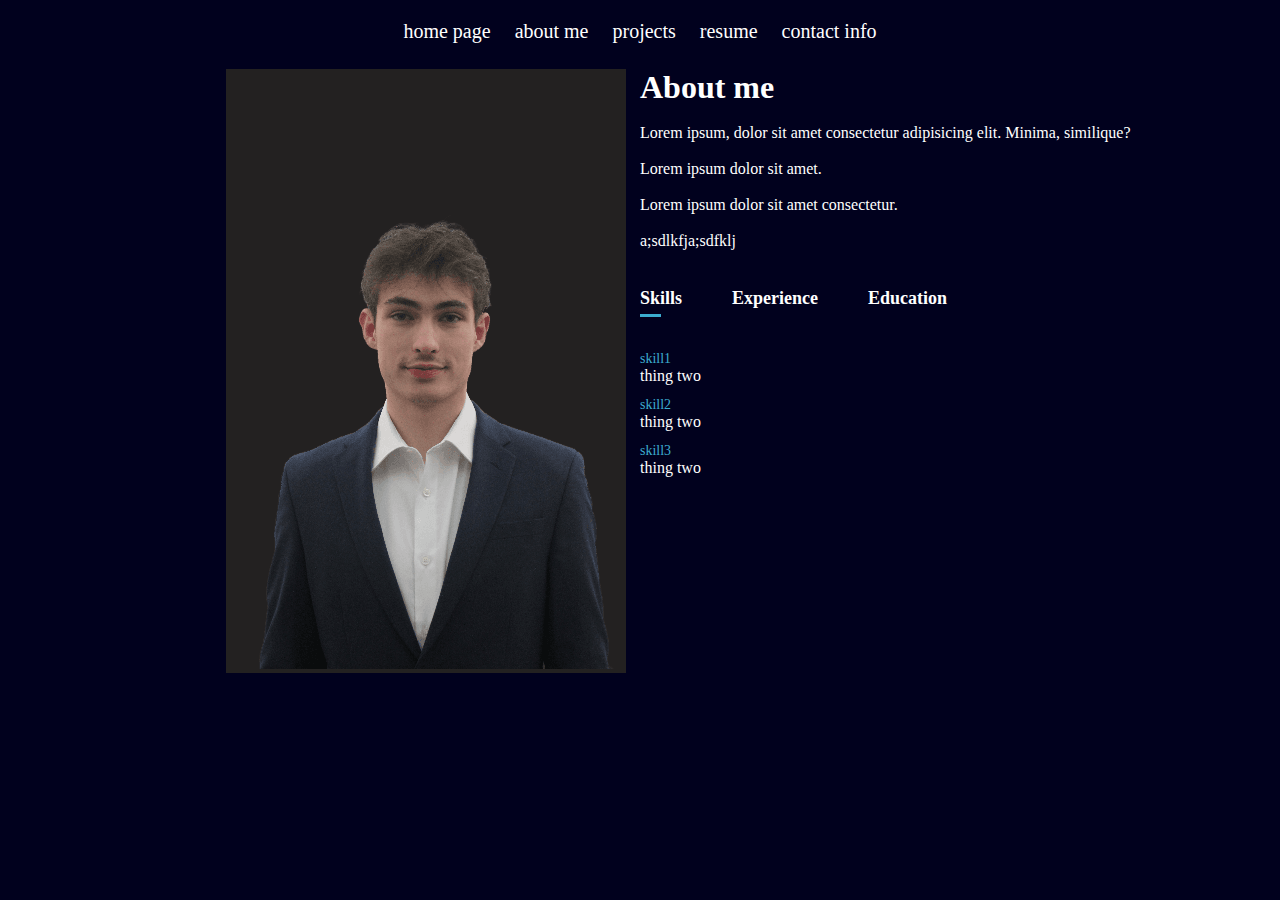
==== about.html @ c7457379 "Add files via upload" ====
<!DOCTYPE html>
<html lang="en">
<head>
    <meta charset="UTF-8">
    <meta name="viewport" content="width=device-width, initial-scale=1.0">
    <title>About me</title>
    <link rel="stylesheet" type="text/css" href="style.css" />
</head>
<body class="aboutBody">
    <nav id="aboutNav">
        <ul id="links">
            <li><a href="index.html">home page</a></li>
            <li><a href="about.html">about me</a></li>
            <li><a href="projects.html">projects</a></li>
            <li><a href="resume.html">resume</a></li>
            <li><a href="contact.html">contact info</a></li>
        </ul>
    </nav>

<div class="about">
    <div class="container">
        <div class="row">
            <div class="about-col1">
                <img src="background.png">
            </div>
            <div class="about-col2">
                <h1 id="aboutTitle">About me</h1>
                <pre>

Lorem ipsum, dolor sit amet consectetur adipisicing elit. Minima, similique?

Lorem ipsum dolor sit amet.

Lorem ipsum dolor sit amet consectetur.

a;sdlkfja;sdfklj
                </pre>
                <div class="tabtitles">
                    <p class="tab-links active-link" onclick="opentab('skills')">Skills</p>
                    <p class="tab-links" onclick="opentab('experience')">Experience</p>
                    <p class="tab-links" onclick="opentab('education')">Education</p>
                </div>
                <div class="tabContents activeTab" id="skills">
                    <ul>
                        <li><span>skill1</span><br>thing two</li>
                        <li><span>skill2</span><br>thing two</li>
                        <li><span>skill3</span><br>thing two</li>
                    </ul>
                </div>
                <div class="tabContents" id="experience">
                    <ul>
                        <li><span>experience1</span><br>thing two</li>
                        <li><span>experience2</span><br>thing two</li>
                        <li><span>experience3</span><br>thing two</li>
                    </ul>
                </div>
                <div class="tabContents" id="education">
                    <ul>
                        <li><span>education1</span><br>thing two</li>
                        <li><span>education2</span><br>thing two</li>
                        <li><span>education3</span><br>thing two</li>
                    </ul>
                </div>
            </div>
        </div>
    </div>
</div>
    
<script src="script.js"></script>

</body>
</html>
---- style.css ----
*{
    box-sizing:border-box;
    margin:0;
    padding:0;
    font-family:Georgia, 'Times New Roman', Times, serif;
}

body{
    background: #01011e;
    color:#fff;
}

#header{
    width:100vw;
    height:100vh;
    background-image:url("background.png");
    background-position:bottom right;
    background-repeat:no-repeat;
    background-size:42%
}
.indexcontainer{
    padding: 20px 2%;
}

#indexNav{
    display:flex;
    align-items:center;
    justify-content: flex-start;
}

#name{
    width:400px;
    font-size:35px;
}

nav ul li{
    display:inline;
    list-style:none;
}

nav ul li a{
    text-decoration: none;
    color:white;
    padding:10px;
    font-size:20px;
}

nav ul li a:hover {
    text-decoration: underline;
    text-decoration-color:rgb(88, 154, 211);
    text-decoration-thickness:5px;
  }

.introtext{
    margin-top:40px;
}


/*about me */
.about{
    padding:2%;
    margin-bottom:20px;
}

#aboutNav{
    display:flex;
    align-items:center;
    justify-content: center;
    padding-top:20px;
}

.row {
    display:flex;
    justify-content:space-between;
}

.about-col1{
    flex-basis:30%;
    background-color:rgb(35, 33, 33);
    margin-left:200px;
}

.about-col2{
    flex-basis:50%;
}
.tabtitles{
    display:flex;
    margin:20px 0px 40px;
}

.tab-links{
    margin-right:50px;
    font-size:18px;
    cursor:pointer;
    font-weight:bold;
    position:relative;
}

.tab-links::after{
    content:'';
    width:0;
    height:3px;
    background:#3baccf;
    position:absolute;
    left:0;
    bottom:-8px;
    transition:0.5s;
}

.tab-links.active-link::after{
    width:50%;
}

.tabContents ul li{
    list-style:none;
    margin:10px 0px;
}

.tabContents ul li span{
    color:#3baccf;
    font-size:14px;
}

.tabContents{
    display:none;
}

.tabContents.activeTab{
    display:block;
}

/*THIS IS THE CONTACT SECTION*/
.ContactContainer{
    margin-bottom:20px;
    display:flex;
    flex-direction:column-reverse;
    position:relative;
    align-items:center;
}

#contactNav{
    display:flex;
    align-items:center;
    justify-content: center;
    position:absolute;
    top:0px;
    padding-top:20px;
}

#cityimage{
    width:100vw;
    height:50vh;
}

button{
    position:absolute;
    left:0px;
    border-color:white;
}


.contactMethods{
    display:flex;
    align-items:center;
    padding-top:30px;
    margin-top:70px;
    justify-content:space-evenly;

}

#linkedinpic{
    height:40px;
    border-radius:20px;
}

#mailpic{
    height:40px;
}

.linktext{
    text-decoration:none;
    color:white;
    font-size: 30px;
}

.method1{
    display:flex;
    align-items:center;
}

.method2{
    display:flex;
    align-items:center;
}

.thumbnail { 
    cursor: pointer; 
    -webkit-transition-property: all; 
    -webkit-transition-duration: 0.3s; 
    -webkit-transition-timing-function: ease; 
    } 
    
.thumbnail:hover {  
    transform: scale(2); 
    }

/* PROJECTS*/

#projectsNav{
    display:flex;
    align-items:center;
    justify-content:flex-end;
    margin-right:300px;
    padding-top:20px;
}

#firsthack{
    max-width:400px;
    padding-bottom:20px;
}

.hackdiv{
    z-index:-1;
    position:absolute;
    bottom:0;
    display:flex;
    flex-direction:column;
    align-items:center;
    background-color:grey;
    height:80vh;
}







.github{
    display:flex;
    align-items:center;
    justify-content:flex-start;
    position:absolute;
    top:60px;
    left:20px;
}

#gittxt{
    font-size:20px;
    padding-right:20px;
}

#gitimg{
    height:40px;
    padding-right:50px;
}


.grid-container {
    display: grid;
  }



/*RESUME*/
#resumeNav{
    display:flex;
    align-items:center;
    justify-content:center;
    padding-top:20px;
    padding-bottom:20px;
}


.resumerow{
    display:flex;
    justify-content:space-between;
}

.resume-col1{
    flex-basis:0%;

}
.resume-col2{
    flex-basis:50%;
}

#respic{

}

#resumetitle{
    
}

#restext{

}
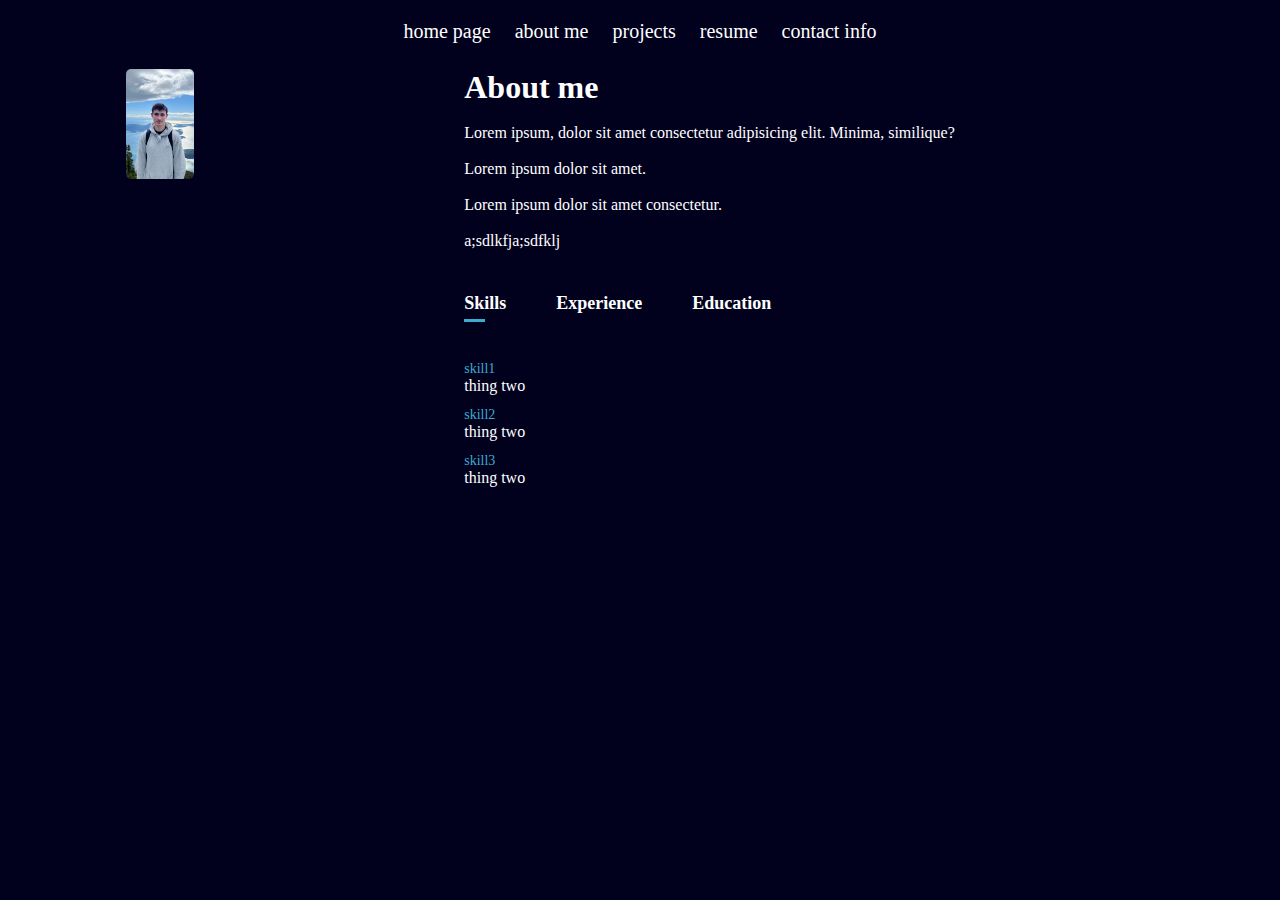
==== commit 01882ecb: "many changes fixing webpage" ====
--- a/about.html
+++ b/about.html
@@ -21,7 +21,7 @@
     <div class="container">
         <div class="row">
             <div class="about-col1">
-                <img src="background.png">
+                <img id="hikeimg" src="hike.jpg">
             </div>
             <div class="about-col2">
                 <h1 id="aboutTitle">About me</h1>
--- a/style.css
+++ b/style.css
@@ -51,8 +51,8 @@
     text-decoration-thickness:5px;
   }
 
-.introtext{
-    margin-top:40px;
+#introText{
+    margin-top:80px;
 }
 
 
@@ -76,12 +76,16 @@
 
 .about-col1{
     flex-basis:30%;
-    background-color:rgb(35, 33, 33);
-    margin-left:200px;
+    margin-left:100px;
+}
+
+#hikeimg{
+   height:20%;
 }
 
 .about-col2{
-    flex-basis:50%;
+
+    flex-basis:70%;
 }
 .tabtitles{
     display:flex;
@@ -206,59 +210,125 @@
 
 /* PROJECTS*/
 
-#projectsNav{
-    display:flex;
-    align-items:center;
-    justify-content:flex-end;
-    margin-right:300px;
-    padding-top:20px;
-}
-
-#firsthack{
-    max-width:400px;
-    padding-bottom:20px;
-}
-
-.hackdiv{
-    z-index:-1;
-    position:absolute;
-    bottom:0;
-    display:flex;
-    flex-direction:column;
-    align-items:center;
-    background-color:grey;
-    height:80vh;
-}
-
-
-
-
-
-
-
-.github{
-    display:flex;
-    align-items:center;
-    justify-content:flex-start;
-    position:absolute;
-    top:60px;
-    left:20px;
-}
-
-#gittxt{
-    font-size:20px;
-    padding-right:20px;
-}
-
-#gitimg{
-    height:40px;
-    padding-right:50px;
-}
-
-
+/* Flex container */
+.flex-container {
+    display: flex;
+    flex-direction: row;
+    align-items: center;
+    justify-content: space-evenly;
+    
+
+}
+
+/* Navbar styling */
+.navbar {
+    width: 100%;
+    color: white;
+    text-align: center;
+    padding: 10px 0;
+}
+
+#projectsNav ul {
+    padding: 0;
+}
+
+#projectsNav ul li {
+    display: inline;
+    margin-right: 20px;
+}
+
+#projectsNav ul li:last-child {
+    margin-right: 0;
+}
+
+/* Big divs styling */
+.big-div {
+    display: flex;
+    flex-direction: column;
+    margin-top: 20px;
+}
+
+#bigdiv1 {
+    align-items: center;
+    flex-basis:40%;
+}
+
+
+#bigdiv2 {
+    align-items:center;
+    flex-basis:60%;
+    height:600px;
+
+}
+
+/* GitHub div styling */
+.github-div {
+    margin-bottom: 20px;
+    display:flex;
+    flex-direction:row;
+    margin-left:30px;
+}
+
+#gittxt {
+    font-size: 20px;
+}
+
+#gitimg {
+    max-width: 100px;
+}
+
+/* Hackathon div styling */
+.hackathon-div {
+    margin-bottom: 20px;
+}
+
+#firsthack {
+    max-width: 400px;
+    padding-bottom: 20px;
+}
+
+#hacktext {
+    font-size: 20px;
+}
+
+/* Title div styling */
+.title-div {
+    margin-bottom: 40px;
+    align-self: center;
+}
+
+/* Grid container styling */
 .grid-container {
     display: grid;
-  }
+    grid-template-columns: repeat(2, 280px);
+    grid-auto-rows: 160px; 
+    grid-gap: 10px;
+    max-width: 800px;
+    margin: 0 auto;
+}
+
+/* Grid item styling */
+.fun-thing {
+    display: flex;
+    flex-direction: column;
+    align-items: center;
+    background-color: #050505;
+    border: 1px solid #ddd;
+    border-radius: 5px;
+    padding: 10px;
+}
+
+img {
+    max-width: 100%;
+    max-height: 100%;
+    border-radius: 5px;
+}
+
+p {
+    margin: 5px 0;
+    text-align: center;
+    font-size: 14px;
+}
 
 
 
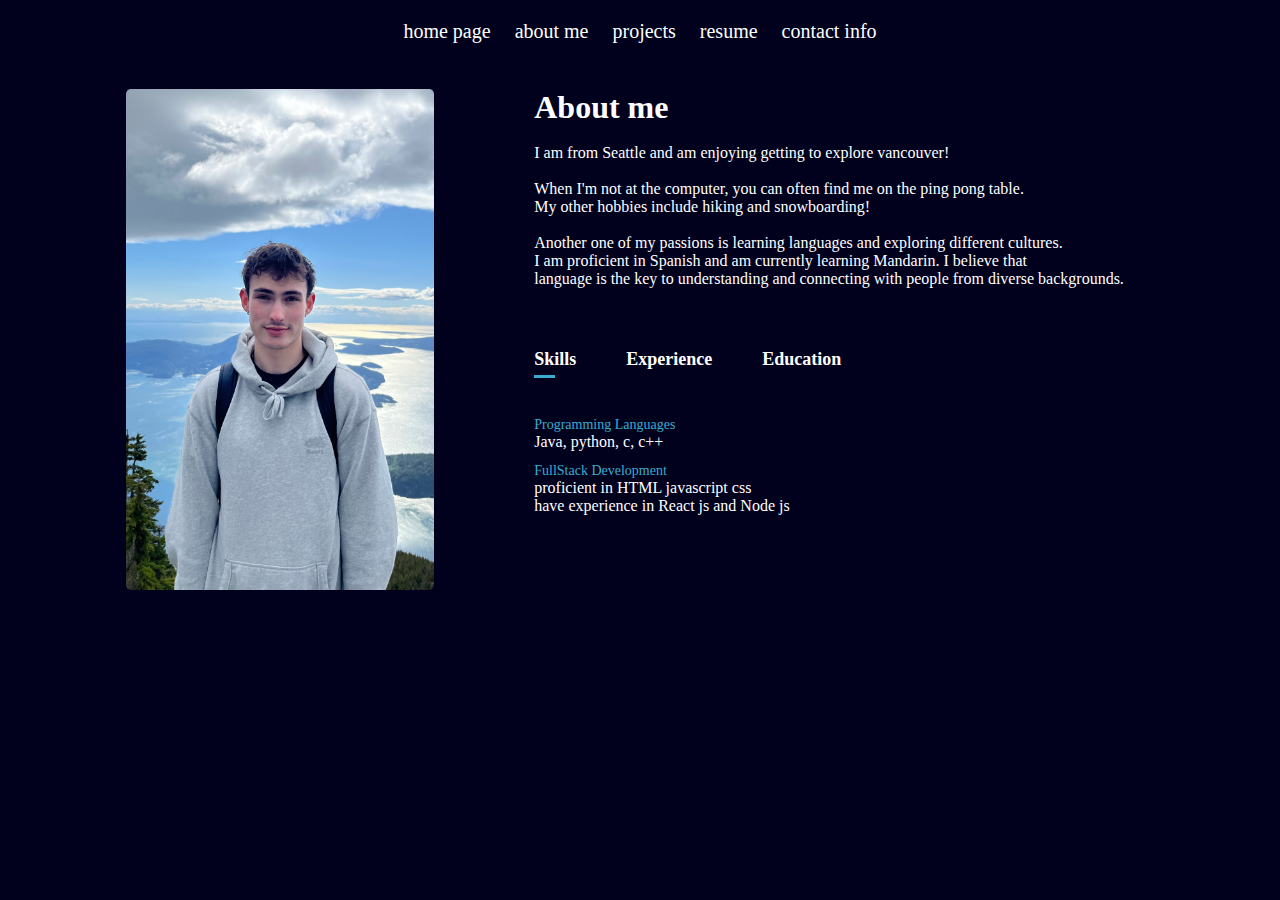
==== commit ed621233: "minor changes" ====
--- a/about.html
+++ b/about.html
@@ -27,13 +27,15 @@
                 <h1 id="aboutTitle">About me</h1>
                 <pre>
 
-Lorem ipsum, dolor sit amet consectetur adipisicing elit. Minima, similique?
+I am from Seattle and am enjoying getting to explore vancouver!
 
-Lorem ipsum dolor sit amet.
+When I'm not at the computer, you can often find me on the ping pong table. 
+My other hobbies include hiking and snowboarding! 
 
-Lorem ipsum dolor sit amet consectetur.
+Another one of my passions is learning languages and exploring different cultures.
+I am proficient in Spanish and am currently learning Mandarin. I believe that 
+language is the key to understanding and connecting with people from diverse backgrounds. 
 
-a;sdlkfja;sdfklj
                 </pre>
                 <div class="tabtitles">
                     <p class="tab-links active-link" onclick="opentab('skills')">Skills</p>
@@ -42,23 +44,20 @@
                 </div>
                 <div class="tabContents activeTab" id="skills">
                     <ul>
-                        <li><span>skill1</span><br>thing two</li>
-                        <li><span>skill2</span><br>thing two</li>
-                        <li><span>skill3</span><br>thing two</li>
+                        <li><span>Programming Languages</span><br>Java, python, c, c++</li>
+                        <li><span>FullStack Development</span><br>proficient in HTML javascript css <br> have experience in React js and Node js  </li>
                     </ul>
                 </div>
                 <div class="tabContents" id="experience">
                     <ul>
-                        <li><span>experience1</span><br>thing two</li>
-                        <li><span>experience2</span><br>thing two</li>
-                        <li><span>experience3</span><br>thing two</li>
+                        <li><span>2019</span><br>McDonald's Cashier</li>
+                        <li><span>2021</span><br>comet UI intern</li>
                     </ul>
                 </div>
                 <div class="tabContents" id="education">
                     <ul>
-                        <li><span>education1</span><br>thing two</li>
-                        <li><span>education2</span><br>thing two</li>
-                        <li><span>education3</span><br>thing two</li>
+                        <li><span>2023-2026</span><br>BSC Computing Science from SFU</li>
+                        <li><span>2026-2028</span><br>Masters Finance Zhejiang University</li>
                     </ul>
                 </div>
             </div>
--- a/style.css
+++ b/style.css
@@ -77,15 +77,17 @@
 .about-col1{
     flex-basis:30%;
     margin-left:100px;
+    margin-right:100px;
+    margin-top:20px;
 }
 
 #hikeimg{
-   height:20%;
+   height:100%;
 }
 
 .about-col2{
-
     flex-basis:70%;
+    margin-top:20px;
 }
 .tabtitles{
     display:flex;
@@ -355,15 +357,5 @@
     flex-basis:50%;
 }
 
-#respic{
-
-}
-
-#resumetitle{
-    
-}
-
-#restext{
-
-}
-
+
+
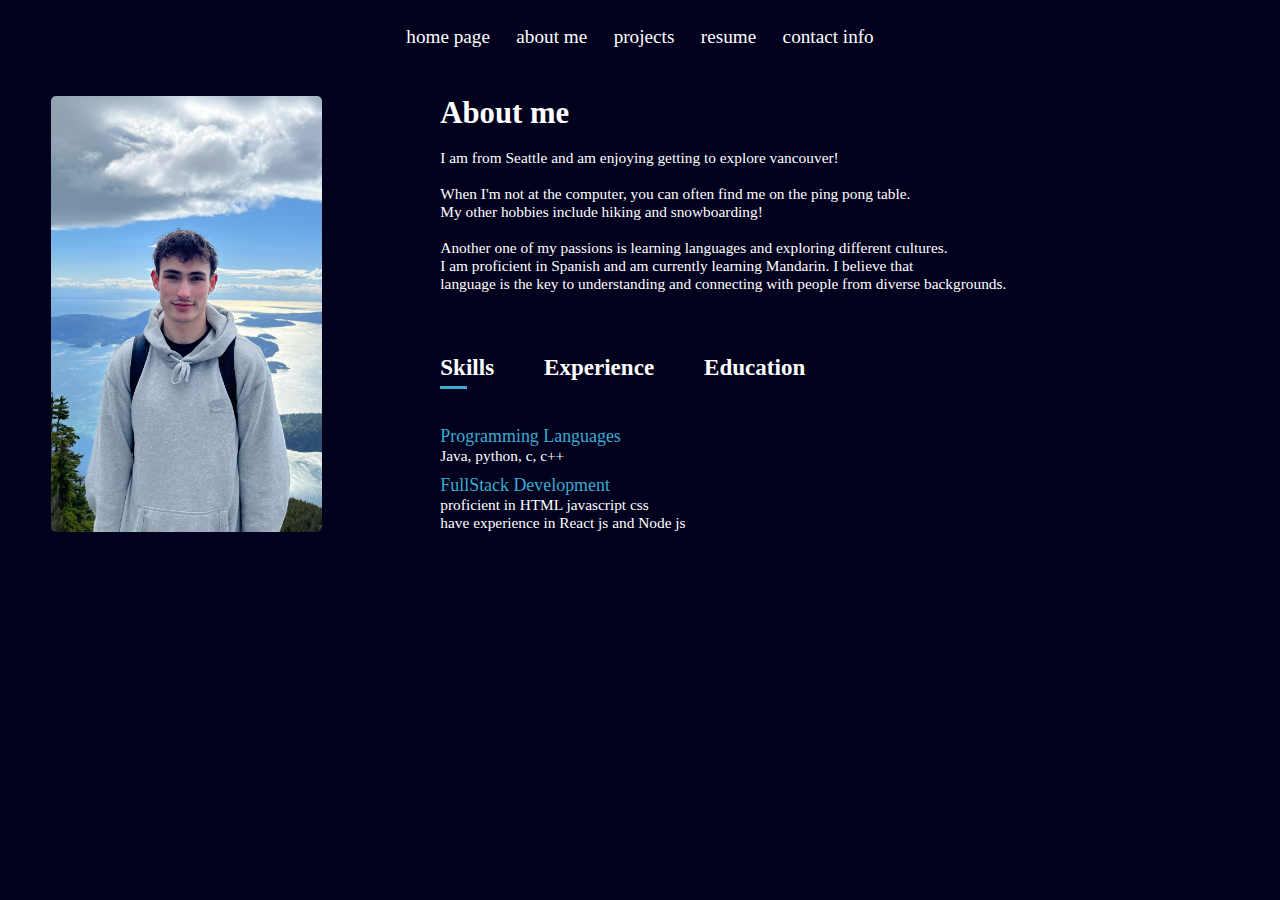
==== commit 89bb8c8e: "Add files via upload" ====
--- a/about.html
+++ b/about.html
@@ -50,8 +50,8 @@
                 </div>
                 <div class="tabContents" id="experience">
                     <ul>
-                        <li><span>2019</span><br>McDonald's Cashier</li>
-                        <li><span>2021</span><br>comet UI intern</li>
+                        <li><span>2022</span><br>McDonald's Cashier</li>
+                        <li><span>2022</span><br>Comet UI/UX design and computer programming intern</a><br> </li>
                     </ul>
                 </div>
                 <div class="tabContents" id="education">
@@ -68,4 +68,4 @@
 <script src="script.js"></script>
 
 </body>
-</html>+</html>
--- a/style.css
+++ b/style.css
@@ -1,216 +1,226 @@
-*{
-    box-sizing:border-box;
-    margin:0;
-    padding:0;
-    font-family:Georgia, 'Times New Roman', Times, serif;
-}
-
-body{
+* {
+    box-sizing: border-box;
+    margin: 0;
+    padding: 0;
+    font-family: Georgia, 'Times New Roman', Times, serif;
+}
+
+body {
     background: #01011e;
-    color:#fff;
-}
-
-#header{
-    width:100vw;
-    height:100vh;
-    background-image:url("background.png");
-    background-position:bottom right;
-    background-repeat:no-repeat;
-    background-size:42%
-}
-.indexcontainer{
-    padding: 20px 2%;
-}
-
-#indexNav{
-    display:flex;
-    align-items:center;
+    color: #fff;
+    font-size: 2vw;  
+}
+
+#header {
+    width: 100vw;
+    height: 100vh;
+    background-image: url("background.png");
+    background-position: bottom right;
+    background-repeat: no-repeat;
+    background-size: contain;
+}
+
+.indexcontainer {
+    padding: 1% 2%;
+}
+
+#indexNav {
+    display: flex;
+    align-items: center;
     justify-content: flex-start;
 }
 
-#name{
-    width:400px;
-    font-size:35px;
-}
-
-nav ul li{
-    display:inline;
-    list-style:none;
-}
-
-nav ul li a{
+#name {
+    width: 25%;
+    font-size: 4vw;  
+    margin-right:10%
+}
+
+nav ul li {
+    display: inline;
+    list-style: none;
+}
+
+nav ul li a {
     text-decoration: none;
-    color:white;
-    padding:10px;
-    font-size:20px;
+    color: white;
+    padding: 10px;
+    font-size: 1.5vw;  
 }
 
 nav ul li a:hover {
     text-decoration: underline;
-    text-decoration-color:rgb(88, 154, 211);
-    text-decoration-thickness:5px;
-  }
-
-#introText{
-    margin-top:80px;
-}
-
-
-/*about me */
-.about{
-    padding:2%;
-    margin-bottom:20px;
-}
-
-#aboutNav{
-    display:flex;
-    align-items:center;
+    text-decoration-color: rgb(112, 189, 208);
+    text-decoration-thickness: 5px;
+}
+
+#introText {
+    margin-top: 5vw;
+    font-size: 1.4vw;  
+}
+
+.highlighted {
+    color: rgb(112, 189, 208);
+    translate: 20px 0px;
+}
+
+/* About me */
+.about {
+    padding: 2%;
+    margin-bottom: 20px;
+}
+
+#aboutNav {
+    display: flex;
+    align-items: center;
     justify-content: center;
-    padding-top:20px;
+    padding-top: 20px;
 }
 
 .row {
-    display:flex;
-    justify-content:space-between;
-}
-
-.about-col1{
-    flex-basis:30%;
-    margin-left:100px;
-    margin-right:100px;
-    margin-top:20px;
-}
-
-#hikeimg{
-   height:100%;
-}
-
-.about-col2{
-    flex-basis:70%;
-    margin-top:20px;
-}
-.tabtitles{
-    display:flex;
-    margin:20px 0px 40px;
-}
-
-.tab-links{
-    margin-right:50px;
-    font-size:18px;
-    cursor:pointer;
-    font-weight:bold;
-    position:relative;
-}
-
-.tab-links::after{
-    content:'';
-    width:0;
-    height:3px;
-    background:#3baccf;
-    position:absolute;
-    left:0;
-    bottom:-8px;
-    transition:0.5s;
-}
-
-.tab-links.active-link::after{
-    width:50%;
-}
-
-.tabContents ul li{
-    list-style:none;
-    margin:10px 0px;
-}
-
-.tabContents ul li span{
-    color:#3baccf;
-    font-size:14px;
-}
-
-.tabContents{
-    display:none;
-}
-
-.tabContents.activeTab{
-    display:block;
-}
-
-/*THIS IS THE CONTACT SECTION*/
-.ContactContainer{
-    margin-bottom:20px;
-    display:flex;
-    flex-direction:column-reverse;
-    position:relative;
-    align-items:center;
-}
-
-#contactNav{
-    display:flex;
-    align-items:center;
+    display: flex;
+    justify-content: space-between;
+}
+
+.about-col1 {
+    flex-basis: 30%;
+    margin: 2vw;  
+    margin-top: 20px;
+}
+
+#hikeimg {
+    max-width: 80%; 
+    height: auto;
+}
+
+.about-col2 {
+    flex-basis: 70%;
+    margin: 2vw; 
+    margin-top: 20px;
+    font-size: 1.2vw; 
+}
+
+
+.tabtitles {
+    display: flex;
+    margin: 20px 0px 40px;
+}
+
+.tab-links {
+    margin-right: 50px;
+    font-size: 1.8vw;  /* Scales with viewport width */
+    cursor: pointer;
+    font-weight: bold;
+    position: relative;
+}
+
+.tab-links::after {
+    content: '';
+    width: 0;
+    height: 3px;
+    background: #3baccf;
+    position: absolute;
+    left: 0;
+    bottom: -8px;
+    transition: 0.5s;
+}
+
+.tab-links.active-link::after {
+    width: 50%;
+}
+
+.tabContents ul li {
+    list-style: none;
+    margin: 10px 0px;
+}
+
+.tabContents ul li span {
+    color: #3baccf;
+    font-size: 1.4vw;  /* Scales with viewport width */
+}
+
+.tabContents {
+    display: none;
+}
+
+.tabContents.activeTab {
+    display: block;
+}
+
+/* Contact section */
+.ContactContainer {
+    margin-bottom: 20px;
+    display: flex;
+    flex-direction: column-reverse;
+    position: relative;
+    align-items: center;
+}
+
+#contactNav {
+    display: flex;
+    align-items: center;
     justify-content: center;
-    position:absolute;
-    top:0px;
-    padding-top:20px;
-}
-
-#cityimage{
-    width:100vw;
-    height:50vh;
-}
-
-button{
-    position:absolute;
-    left:0px;
-    border-color:white;
-}
-
-
-.contactMethods{
-    display:flex;
-    align-items:center;
-    padding-top:30px;
-    margin-top:70px;
-    justify-content:space-evenly;
-
-}
-
-#linkedinpic{
-    height:40px;
-    border-radius:20px;
-}
-
-#mailpic{
-    height:40px;
-}
-
-.linktext{
-    text-decoration:none;
-    color:white;
-    font-size: 30px;
-}
-
-.method1{
-    display:flex;
-    align-items:center;
-}
-
-.method2{
-    display:flex;
-    align-items:center;
-}
-
-.thumbnail { 
-    cursor: pointer; 
-    -webkit-transition-property: all; 
-    -webkit-transition-duration: 0.3s; 
-    -webkit-transition-timing-function: ease; 
-    } 
-    
-.thumbnail:hover {  
-    transform: scale(2); 
-    }
-
-/* PROJECTS*/
+    position: absolute;
+    top: 0px;
+    padding-top: 20px;
+}
+
+#cityimage {
+    width: 100vw;
+    height: 50vh;
+}
+
+button {
+    position: absolute;
+    left: 0px;
+    border-color: white;
+}
+
+.contactMethods {
+    display: flex;
+    align-items: center;
+    padding-top: 30px;
+    margin-top: 70px;
+    justify-content: space-evenly;
+}
+
+#linkedinpic {
+    height: 40px;
+    border-radius: 20px;
+}
+
+#mailpic {
+    height: 40px;
+}
+
+.linktext {
+    text-decoration: none;
+    color: white;
+    font-size: 3vw;  /* Scales with viewport width */
+}
+
+.method1 {
+    display: flex;
+    align-items: center;
+}
+
+.method2 {
+    display: flex;
+    align-items: center;
+}
+
+.thumbnail {
+    cursor: pointer;
+    -webkit-transition-property: all;
+    -webkit-transition-duration: 0.3s;
+    -webkit-transition-timing-function: ease;
+}
+
+.thumbnail:hover {
+    transform: scale(2);
+}
+
+/* Projects */
 
 /* Flex container */
 .flex-container {
@@ -218,8 +228,7 @@
     flex-direction: row;
     align-items: center;
     justify-content: space-evenly;
-    
-
+    flex-wrap: wrap;
 }
 
 /* Navbar styling */
@@ -252,31 +261,29 @@
 
 #bigdiv1 {
     align-items: center;
-    flex-basis:40%;
-}
-
+    flex-basis: 40%;
+}
 
 #bigdiv2 {
-    align-items:center;
-    flex-basis:60%;
-    height:600px;
-
+    align-items: center;
+    flex-basis: 60%;
+    height: 600px;
 }
 
 /* GitHub div styling */
 .github-div {
     margin-bottom: 20px;
-    display:flex;
-    flex-direction:row;
-    margin-left:30px;
+    display: flex;
+    flex-direction: row;
+    margin-left: 30px;
 }
 
 #gittxt {
-    font-size: 20px;
+    font-size: 1.8vw;  /* Scales with viewport width */
 }
 
 #gitimg {
-    max-width: 100px;
+    max-width: 15vh;
 }
 
 /* Hackathon div styling */
@@ -290,22 +297,23 @@
 }
 
 #hacktext {
-    font-size: 20px;
+    font-size: 1.8vw;  /* Scales with viewport width */
 }
 
 /* Title div styling */
 .title-div {
     margin-bottom: 40px;
     align-self: center;
+    font-size: 1.5vw;  /* Scales with viewport width */
 }
 
 /* Grid container styling */
 .grid-container {
     display: grid;
-    grid-template-columns: repeat(2, 280px);
-    grid-auto-rows: 160px; 
+    grid-template-columns: repeat(auto-fit, minmax(280px, 1fr));
+    grid-auto-rows: 160px;
     grid-gap: 10px;
-    max-width: 800px;
+    max-width: 100%;
     margin: 0 auto;
 }
 
@@ -332,30 +340,76 @@
     font-size: 14px;
 }
 
-
-
-/*RESUME*/
-#resumeNav{
-    display:flex;
-    align-items:center;
-    justify-content:center;
-    padding-top:20px;
-    padding-bottom:20px;
-}
-
-
-.resumerow{
-    display:flex;
-    justify-content:space-between;
-}
-
-.resume-col1{
-    flex-basis:0%;
-
-}
-.resume-col2{
-    flex-basis:50%;
-}
-
-
-
+/* Resume */
+#resumeNav {
+    display: flex;
+    align-items: center;
+    justify-content: center;
+    padding-top: 20px;
+    padding-bottom: 20px;
+}
+
+.resumeContainer {
+    display: flex;
+    flex-direction: column;
+    align-items: center;
+    min-height: 100vh;
+    padding: 20px;
+    box-sizing: border-box;
+}
+
+#resumetitle {
+    font-size: 40px;
+}
+
+.linky {
+    text-decoration: none;
+    color: white;
+    font-size: 4vh;
+    font-style: none;
+}
+
+/* Responsive Design */
+@media (max-width: 768px) {
+    .row {
+        flex-direction: column;
+    }
+
+    .about-col1, .about-col2 {
+        margin-left: 10px;
+        margin-right: 10px;
+    }
+
+    .big-div {
+        margin: 10px 0;
+    }
+
+    #bigdiv1, #bigdiv2 {
+        flex-basis: 100%;
+    }
+}
+
+@media (max-width: 480px) {
+    #name {
+        width: 50%;
+        font-size: max(2vw, 16px);
+    }
+
+    .navbar ul {
+        display: block;
+        text-align: center;
+    }
+
+    #header {
+        background-size: 80%;
+    }
+
+    .grid-container {
+        grid-template-columns: repeat(1, 1fr);
+    }
+
+    #aboutNav ul {
+        flex-direction: column;
+        align-items: center;
+    }
+}
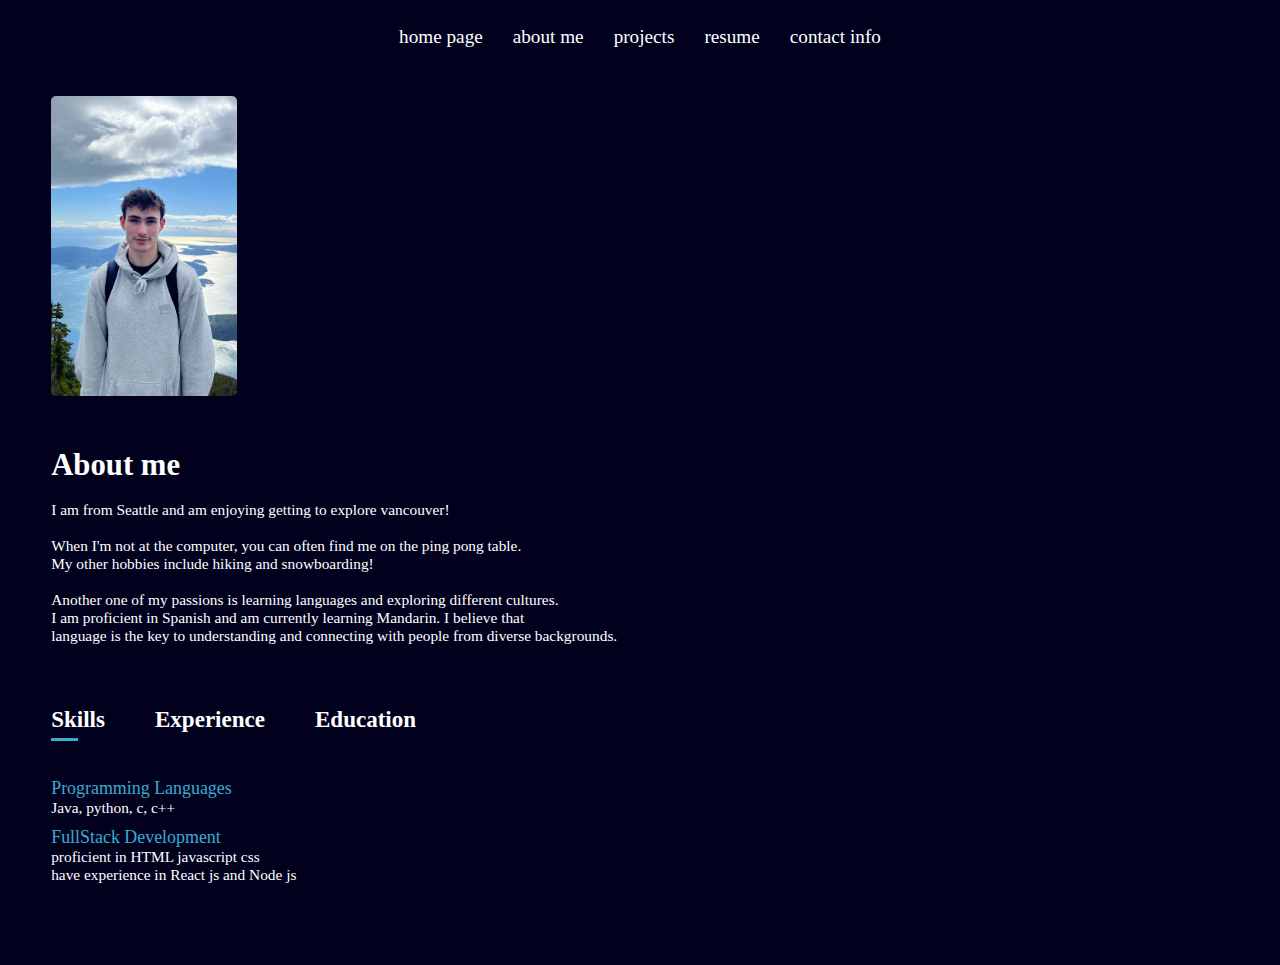
==== commit 70fd7108: "Add files via upload" ====
--- a/about.html
+++ b/about.html
@@ -56,8 +56,7 @@
                 </div>
                 <div class="tabContents" id="education">
                     <ul>
-                        <li><span>2023-2026</span><br>BSC Computing Science from SFU</li>
-                        <li><span>2026-2028</span><br>Masters Finance Zhejiang University</li>
+                        <li><span>2023-2027</span><br>BSC Computing Science from SFU</li>
                     </ul>
                 </div>
             </div>
--- a/style.css
+++ b/style.css
@@ -33,12 +33,18 @@
 #name {
     width: 25%;
     font-size: 4vw;  
-    margin-right:10%
+    margin-right: 10%;
+}
+
+nav ul {
+    display: flex;
+    flex-wrap: wrap;
+    padding: 0;
 }
 
 nav ul li {
-    display: inline;
     list-style: none;
+    margin: 0 5px;
 }
 
 nav ul li a {
@@ -80,6 +86,7 @@
 .row {
     display: flex;
     justify-content: space-between;
+    flex-wrap: wrap; /* Allow wrapping */
 }
 
 .about-col1 {
@@ -91,6 +98,7 @@
 #hikeimg {
     max-width: 80%; 
     height: auto;
+    max-height: 300px; /* Add a max-height to control image size */
 }
 
 .about-col2 {
@@ -99,7 +107,6 @@
     margin-top: 20px;
     font-size: 1.2vw; 
 }
-
 
 .tabtitles {
     display: flex;
@@ -380,12 +387,76 @@
         margin-right: 10px;
     }
 
+    #hikeimg {
+        max-width: 100%;
+        height: auto;
+        max-height: 200px; /* Add a max-height to control image size */
+    }
+
+    .about-col2 {
+        font-size: 2.5vw; /* Increase font size on smaller screens */
+    }
+
     .big-div {
         margin: 10px 0;
     }
 
     #bigdiv1, #bigdiv2 {
         flex-basis: 100%;
+    }
+
+    #indexNav {
+        flex-direction: column;
+        align-items: center;
+    }
+
+    #name {
+        font-size: 6vw;
+    }
+
+    nav ul {
+        flex-direction: column; /* Change navbar items to column layout */
+        align-items: center;
+    }
+
+    nav ul li {
+        margin: 5px 0; /* Add margin between items */
+    }
+
+    nav ul li a {
+        font-size: 3.5vw;
+    }
+
+    #introText {
+        font-size: 3vw;
+    }
+
+    .tab-links {
+        font-size: 3vw;
+    }
+
+    .tabContents ul li span {
+        font-size: 2.5vw;
+    }
+
+    .linktext {
+        font-size: 5vw;
+    }
+
+    #gittxt, #hacktext {
+        font-size: 3vw;
+    }
+
+    .title-div {
+        font-size: 3.5vw;
+    }
+
+    .resumeContainer {
+        padding: 10px;
+    }
+
+    #resumetitle {
+        font-size: 6vw;
     }
 }
 
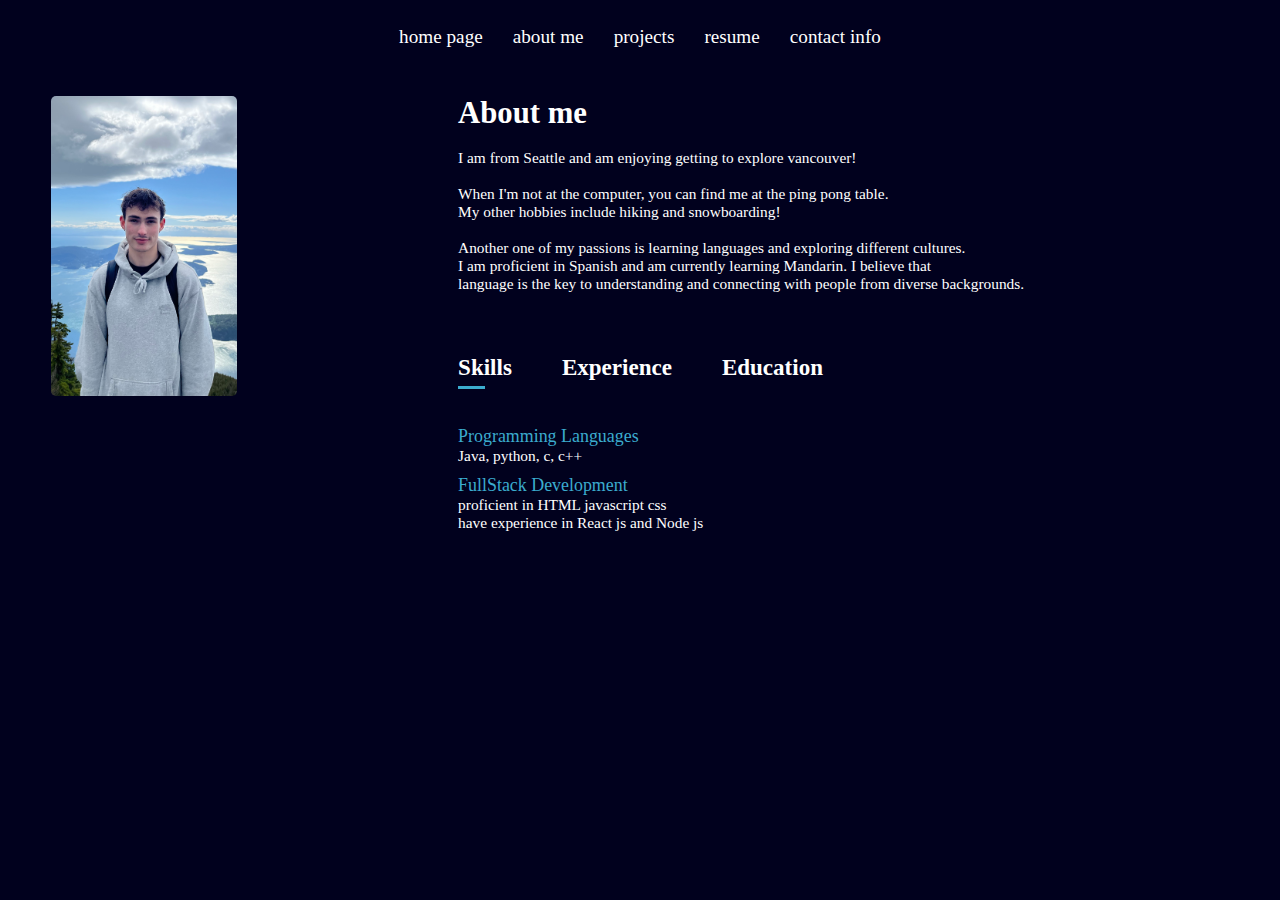
==== commit 245de36f: "Add files via upload" ====
--- a/about.html
+++ b/about.html
@@ -29,7 +29,7 @@
 
 I am from Seattle and am enjoying getting to explore vancouver!
 
-When I'm not at the computer, you can often find me on the ping pong table. 
+When I'm not at the computer, you can find me at the ping pong table. 
 My other hobbies include hiking and snowboarding! 
 
 Another one of my passions is learning languages and exploring different cultures.
@@ -56,7 +56,7 @@
                 </div>
                 <div class="tabContents" id="education">
                     <ul>
-                        <li><span>2023-2027</span><br>BSC Computing Science from SFU</li>
+                        <li><span>2023-2027</span><br>BSC Computing Science from Simon Fraser University</li>
                     </ul>
                 </div>
             </div>
--- a/style.css
+++ b/style.css
@@ -1,3 +1,4 @@
+/* Existing styles */
 * {
     box-sizing: border-box;
     margin: 0;
@@ -62,7 +63,8 @@
 
 #introText {
     margin-top: 5vw;
-    font-size: 1.4vw;  
+    font-size: 1.4vw;
+    position: relative; /* Add this */
 }
 
 .highlighted {
@@ -86,7 +88,7 @@
 .row {
     display: flex;
     justify-content: space-between;
-    flex-wrap: wrap; /* Allow wrapping */
+    flex-wrap: nowrap; 
 }
 
 .about-col1 {
@@ -96,13 +98,13 @@
 }
 
 #hikeimg {
-    max-width: 80%; 
+    max-width: 100%; 
     height: auto;
-    max-height: 300px; /* Add a max-height to control image size */
+    max-height: 300px; 
 }
 
 .about-col2 {
-    flex-basis: 70%;
+    flex-basis: 65%; 
     margin: 2vw; 
     margin-top: 20px;
     font-size: 1.2vw; 
@@ -115,7 +117,7 @@
 
 .tab-links {
     margin-right: 50px;
-    font-size: 1.8vw;  /* Scales with viewport width */
+    font-size: 1.8vw; 
     cursor: pointer;
     font-weight: bold;
     position: relative;
@@ -143,7 +145,7 @@
 
 .tabContents ul li span {
     color: #3baccf;
-    font-size: 1.4vw;  /* Scales with viewport width */
+    font-size: 1.4vw;  
 }
 
 .tabContents {
@@ -203,7 +205,7 @@
 .linktext {
     text-decoration: none;
     color: white;
-    font-size: 3vw;  /* Scales with viewport width */
+    font-size: 3vw;  
 }
 
 .method1 {
@@ -286,7 +288,7 @@
 }
 
 #gittxt {
-    font-size: 1.8vw;  /* Scales with viewport width */
+    font-size: 1.8vw; 
 }
 
 #gitimg {
@@ -304,14 +306,14 @@
 }
 
 #hacktext {
-    font-size: 1.8vw;  /* Scales with viewport width */
+    font-size: 1.8vw; 
 }
 
 /* Title div styling */
 .title-div {
     margin-bottom: 40px;
     align-self: center;
-    font-size: 1.5vw;  /* Scales with viewport width */
+    font-size: 1.5vw;  
 }
 
 /* Grid container styling */
@@ -377,12 +379,13 @@
 }
 
 /* Responsive Design */
-@media (max-width: 768px) {
+@media (max-width: 1024px) {
     .row {
-        flex-direction: column;
+        flex-wrap: wrap; 
     }
 
     .about-col1, .about-col2 {
+        flex-basis: 100%;
         margin-left: 10px;
         margin-right: 10px;
     }
@@ -390,11 +393,12 @@
     #hikeimg {
         max-width: 100%;
         height: auto;
-        max-height: 200px; /* Add a max-height to control image size */
+        max-height: 200px; 
+        margin-top: 20px;
     }
 
     .about-col2 {
-        font-size: 2.5vw; /* Increase font size on smaller screens */
+        font-size: 2vw; 
     }
 
     .big-div {
@@ -406,8 +410,9 @@
     }
 
     #indexNav {
-        flex-direction: column;
-        align-items: center;
+        flex-direction: row; 
+        flex-wrap: wrap; 
+        justify-content: center; 
     }
 
     #name {
@@ -415,40 +420,41 @@
     }
 
     nav ul {
-        flex-direction: column; /* Change navbar items to column layout */
-        align-items: center;
+        flex-direction: row; 
+        flex-wrap: wrap;
+        justify-content: center; 
     }
 
     nav ul li {
-        margin: 5px 0; /* Add margin between items */
+        margin: 5px;
     }
 
     nav ul li a {
-        font-size: 3.5vw;
+        font-size: 3vw;
     }
 
     #introText {
-        font-size: 3vw;
+        font-size: 2.5vw;
     }
 
     .tab-links {
-        font-size: 3vw;
+        font-size: 2.5vw;
     }
 
     .tabContents ul li span {
+        font-size: 2vw;
+    }
+
+    .linktext {
+        font-size: 4vw;
+    }
+
+    #gittxt, #hacktext {
         font-size: 2.5vw;
     }
 
-    .linktext {
-        font-size: 5vw;
-    }
-
-    #gittxt, #hacktext {
-        font-size: 3vw;
-    }
-
     .title-div {
-        font-size: 3.5vw;
+        font-size: 2.5vw;
     }
 
     .resumeContainer {
@@ -456,31 +462,49 @@
     }
 
     #resumetitle {
-        font-size: 6vw;
-    }
+        font-size: 5vw;
+    }
+}
+
+#introText, #introText h3, #introText pre {
+    opacity: 0.8; /
+}
+
+
+#introText:hover, #introText h3:hover, #introText pre:hover {
+    opacity: 1; 
 }
 
 @media (max-width: 480px) {
-    #name {
-        width: 50%;
-        font-size: max(2vw, 16px);
-    }
-
-    .navbar ul {
-        display: block;
-        text-align: center;
-    }
-
-    #header {
-        background-size: 80%;
-    }
-
-    .grid-container {
-        grid-template-columns: repeat(1, 1fr);
-    }
-
-    #aboutNav ul {
-        flex-direction: column;
-        align-items: center;
-    }
-}
+    #introText {
+        margin-top: 10vw; 
+    }
+
+    #introText, #introText, #introText pre {
+        opacity: 0.1; 
+    }
+
+    
+    #introText:hover, #introText, #introText pre:hover {
+        opacity: 1; 
+    }
+}
+
+
+
+
+/* Tooltip */
+.tooltip {
+    display: none;
+    position: absolute;
+    background-color: rgba(0, 0, 0, 0.7);
+    color: #fff;
+    padding: 5px;
+    border-radius: 5px;
+    font-size: 2vw;
+    z-index: 1000;
+}
+
+#introText:hover .tooltip {
+    display: block;
+}
